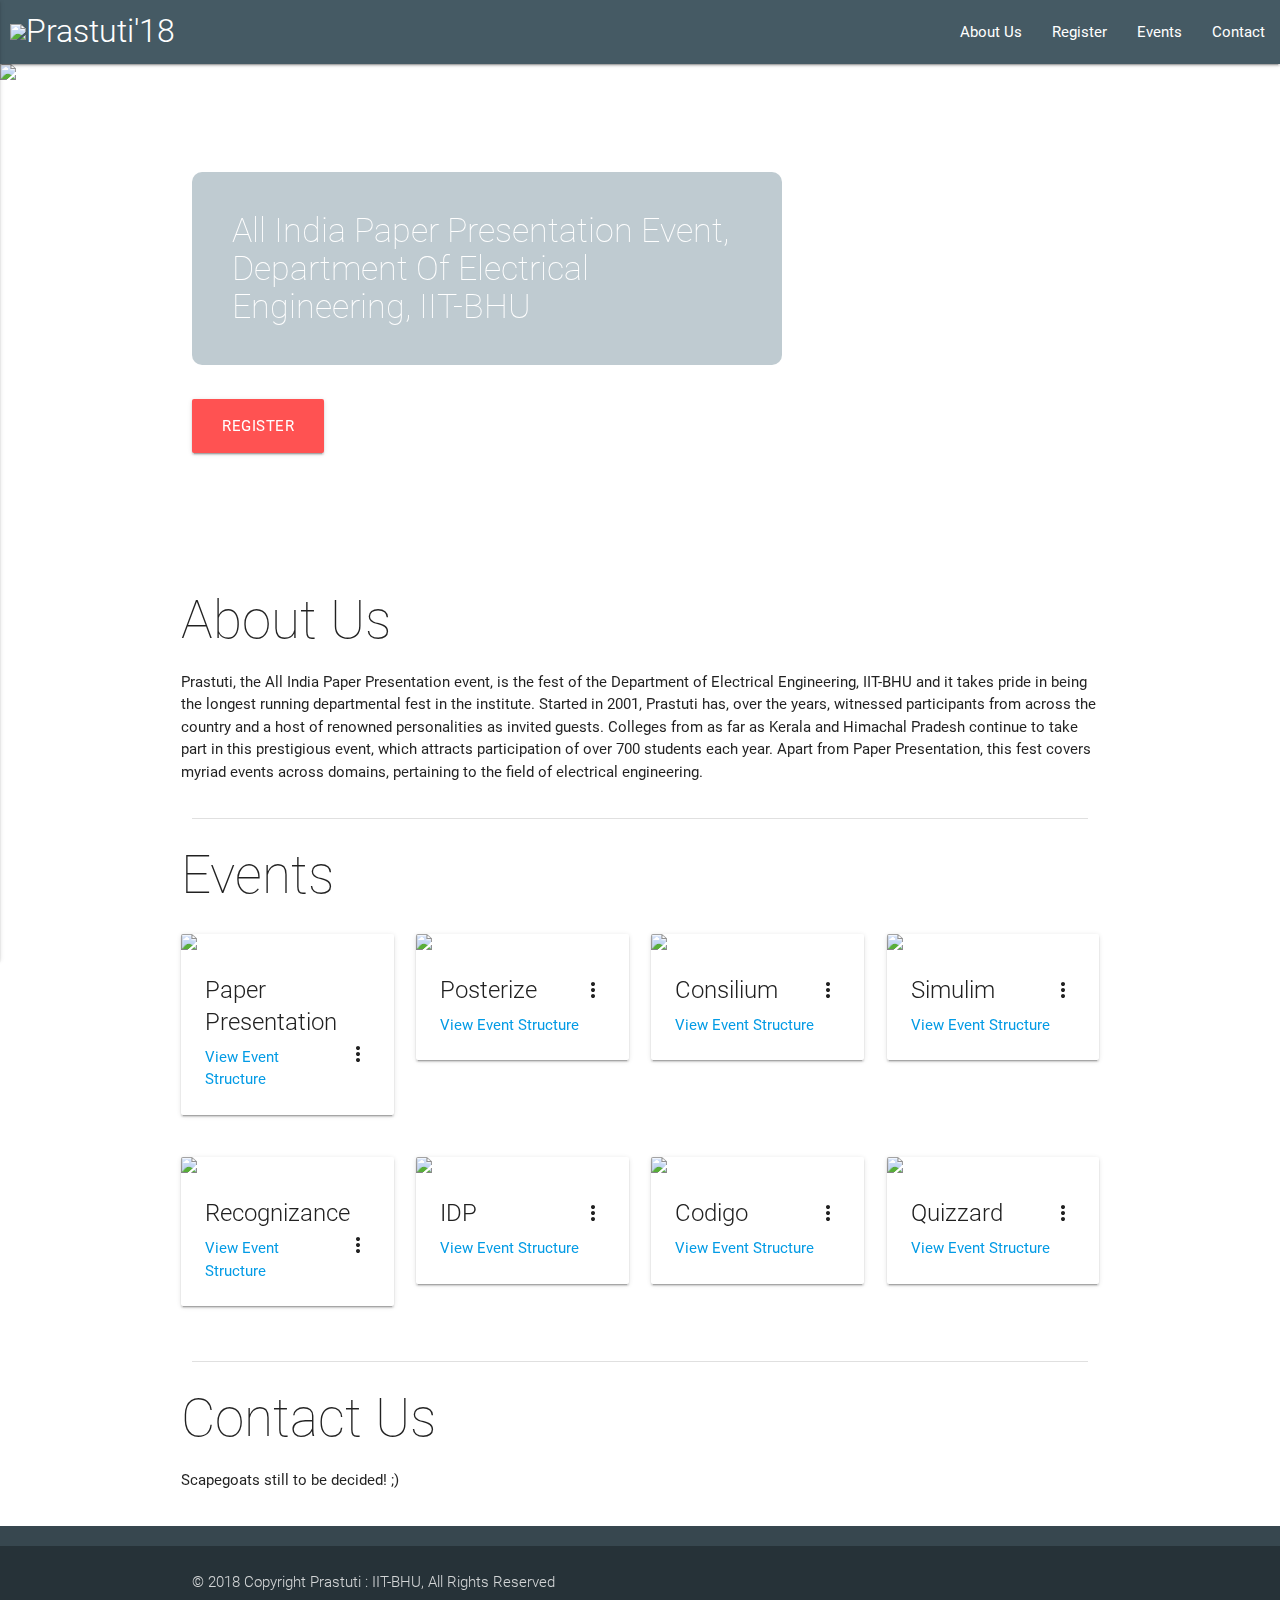
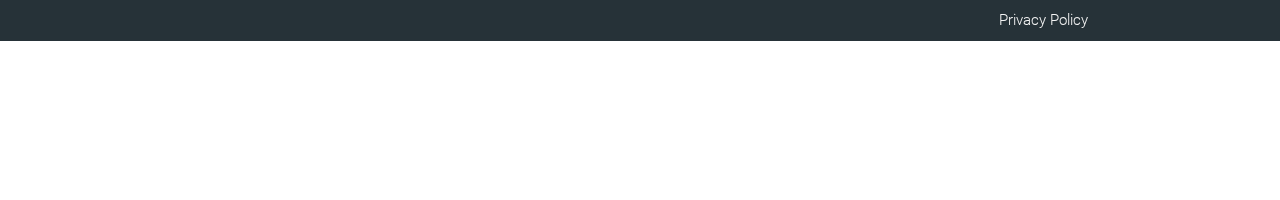
==== templates/index.html @ 7df14ff7 "directory structure changed" ====
<!DOCTYPE html>
<html lang="en">
<head>
	<meta charset="UTF-8">
	<meta name="viewport" content="width=device-width, initial-scale=1.0">
	<meta http-equiv="X-UA-Compatible" content="ie=edge">
	<!-- Compiled and minified CSS -->
  	<link rel="stylesheet" href="/static/css/materialize.min.css">
  	<link href="https://fonts.googleapis.com/icon?family=Material+Icons" rel="stylesheet">
	<link href="https://maxcdn.bootstrapcdn.com/font-awesome/4.7.0/css/font-awesome.min.css" rel="stylesheet">
	<link rel="stylesheet" type="text/css" href="/static/css/index_style.css">
	<title>Prastuti</title>
</head>
<body>

    <!-- Navigation Bar -->
    <nav>
        <div class="nav-wrapper blue-grey darken-2">
                <a href="#!" class="brand-logo"><span class="logo logoText valign-wrapper"><img src="static/images/bhuLogo3.png"/>Prastuti'18</span></a>
                <a href="#" data-activates="mobile-demo" class="button-collapse"><i class="material-icons">menu</i>
                <ul class="right hide-on-med-and-down">
                    <li><a href="#about">About Us</a></li>	
                    <li><a href="#">Register</a></li>
                    <li><a href="#events">Events</a></li>
                    <li><a href="#contact">Contact</a></li>
                </ul>
                <ul class="side-nav" id="mobile-demo">
                    <li><a href="#about">About Us</a></li>	
                    <li><a href="#">Register</a></li>
                    <li><a href="#events">Events</a></li>
                    <li><a href="#contact">Contact</a></li>
                </ul>
            </div>
      </nav>

      <!-- HERO SECTION -->
      <div class="parallax-container valign-wrapper">
        	<div class="container">
        		<div class="row">
        			<div class="col l8 s12 white-text">
        				<h4 class="thin-text left-align valign">All India Paper Presentation Event, Department Of Electrical Engineering, IIT-BHU</h4>
        			</div>
        		</div>
        		<div class="row">
        			<div class="col l4">
        				<a class="waves-effect btn-large hoverable red accent-2">Register</a>
        			</div>
        		</div>
        	</div>
      		<div class="parallax"><img src="static/images/laptop_cup_glasses.jpg"></div>
        </div>
        
        <!-- ABOUT US SECTION -->
        <div id="about" class="container">
            <div class="row">
                <h2 class="section-header">About Us</h2>
                <p>Prastuti, the All India Paper
                        Presentation event, is the fest of the
                        Department of Electrical Engineering, IIT-BHU
                        and it takes pride in being the
                        longest running departmental fest in
                        the institute. Started in 2001,
                        Prastuti has, over the years,
                        witnessed participants from across
                        the country and a host of renowned
                        personalities as invited guests.
                        Colleges from as far as Kerala and
                        Himachal Pradesh continue to take
                        part in this prestigious event, which
                        attracts participation of over 700
                        students each year. Apart from Paper
                        Presentation, this fest covers myriad events across domains,
                        pertaining to the field of electrical
                        engineering.</p>
            </div>
        </div>

        <div class="container">
            <div class="divider"></div>
        </div>

        <!-- EVENTS SECTION -->
        <div id="events" class="container">
            <div class="row">
                <h2 class="section-header">Events</h2>
                <div class="row">
                    <!-- PAPER PRESENTATION -->
                    <div class="col l3 m8 s8">
                        <div class="card">
                            <div class="card-image waves-effect waves-block waves-light">
                                <img class="activator" src="static/images/paperpresent.png">
                            </div>
                            <div class="card-content">
                                <span class="card-title activator grey-text text-darken-4">Paper Presentation<i class="material-icons right">more_vert</i></span>
                                <p><a href="#">View Event Structure</a></p>
                            </div>
                            <div class="card-reveal">
                                <span class="card-title grey-text text-darken-4">Paper Presentation<i class="material-icons right">close</i></span>
                                <p>A research paper analyzes a
                                        perspective or argues a point. So,
                                        this event aims to bring to the fore,
                                        the ideas that could change things
                                        for the better and to exchange views
                                        on that idea with others.
                                        Regardless of the type of research,
                                        you are up to, your finished research
                                        paper should present your own
                                        thinking backed up by others' ideas
                                        and information. </p>
                            </div>
                        </div>
                    </div>

                    <!-- POSTERIZE -->
                    <div class="col l3 m8 s8">
                        <div class="card">
                            <div class="card-image waves-effect waves-block waves-light">
                                <img class="activator" src="static/images/posterize.png">
                            </div>
                            <div class="card-content">
                                <span class="card-title activator grey-text text-darken-4">Posterize<i class="material-icons right">more_vert</i></span>
                                <p><a href="#">View Event Structure</a></p>
                            </div>
                            <div class="card-reveal">
                                <span class="card-title grey-text text-darken-4">Posterize<i class="material-icons right">close</i></span>
                                <p>Posters are legitimate and popular
                                        presentation format for research.
                                        Research posters summarize
                                        information or research concisely and
                                        attractively to help publicize it and
                                        generate discussion. The poster is
                                        usually a mixture of a brief text
                                        mixed with tables, graphs, pictures,
                                        and other presentation formats.</p>
                            </div>
                        </div>
                    </div>

                    <!-- CONSILIUM -->
                    <div class="col l3 m8 s8">
                        <div class="card">
                            <div class="card-image waves-effect waves-block waves-light">
                                <img class="activator" src="static/images/consilium.png">
                            </div>
                            <div class="card-content">
                                <span class="card-title activator grey-text text-darken-4">Consilium<i class="material-icons right">more_vert</i></span>
                                <p><a href="#">View Event Structure</a></p>
                            </div>
                            <div class="card-reveal">
                                <span class="card-title grey-text text-darken-4">Consilium<i class="material-icons right">close</i></span>
                                <p>Nowadays, we are surrounded by
                                        plethora of digital circuits. From
                                        smartphones to smartwatch. Digital
                                        circuits has become a part and parcel
                                        of life and is growing day by day. So
                                        knowledge of circuit design and its
                                        working is important to get to know
                                        the heart of it. But designing is not a
                                        skill that can be learnt from
                                        textbooks. It needs to be learnt by
                                        experience and wishful thinking. It
                                        requires proper ‘Consilium’ and a
                                        clear head for incisive planning.
                                        Through our event, we plan to test a
                                        person's ability to think on their feet
                                        and meticulously design electric
                                        circuits with meagre resources, hence
                                        the name ‘CONSILIUM’.</p>
                            </div>
                        </div>
                    </div>

                    <!-- SIMULIM -->
                    <div class="col l3 m8 s8">
                        <div class="card">
                            <div class="card-image waves-effect waves-block waves-light">
                                <img class="activator" src="static/images/simulim.png">
                            </div>
                            <div class="card-content">
                                <span class="card-title activator grey-text text-darken-4">Simulim<i class="material-icons right">more_vert</i></span>
                                <p><a href="#">View Event Structure</a></p>
                            </div>
                            <div class="card-reveal">
                                <span class="card-title grey-text text-darken-4">Simulim<i class="material-icons right">close</i></span>
                                <p>Simulim is the event which introduces
                                        you to the basic world of simulation
                                        and explains the need of
                                        simulation in Electrical Engineering.
                                        The idea acquired during the basic
                                        simulations would help to design
                                        and develop many circuits and analyse
                                        them using advanced simulation
                                        techniques.
                                        Simulink of MATLAB would be used
                                        for the event as a standard.</p>
                            </div>
                        </div>
                    </div>

                </div>

                <div class="row">
                    <!-- RECOGNIZANCE -->
                    <div class="col l3 m8 s8">
                        <div class="card">
                            <div class="card-image waves-effect waves-block waves-light">
                                <img class="activator" src="static/images/recognizance.png">
                            </div>
                            <div class="card-content">
                                <span class="card-title activator grey-text text-darken-4">Recognizance<i class="material-icons right">more_vert</i></span>
                                <p><a href="#">View Event Structure</a></p>
                            </div>
                            <div class="card-reveal">
                                <span class="card-title grey-text text-darken-4">Recognizance<i class="material-icons right">close</i></span>
                                <p>Machine Learning is the science of
                                        getting computers to learn and act
                                        like humans do, and improve their
                                        learning over time in autonomous
                                        fashion, by feeding them data and
                                        information in the form of
                                        observations and real-world
                                        interactions.</p>
                            </div>
                        </div>
                    </div>

                    <!-- IDP -->
                    <div class="col l3 m8 s8">
                        <div class="card">
                            <div class="card-image waves-effect waves-block waves-light">
                                <img class="activator" src="static/images/idp.png">
                            </div>
                            <div class="card-content">
                                <span class="card-title activator grey-text text-darken-4">IDP<i class="material-icons right">more_vert</i></span>
                                <p><a href="#">View Event Structure</a></p>
                            </div>
                            <div class="card-reveal">
                                <span class="card-title grey-text text-darken-4">IDP<i class="material-icons right">close</i></span>
                                <p>Industry Defined Problem or IDP is an
                                        event where one can get acquainted
                                        with real-life industrial problems,
                                        how they work, the problems faced by
                                        them and simultaneously device an
                                        effective real-life solution that can
                                        be materialized. This event provides
                                        opportunities for those thriving
                                        minds which look for another way
                                        around state-of-the-art technologies.
                                        This event provides an opportunity
                                        for many groundbreaking ideas and
                                        designs as participants come up with
                                        unique ways to provide convoluted
                                        solutions to highly complex
                                        problems.</p>
                            </div>
                        </div>
                    </div>

                    <!-- CODIGO -->
                    <div class="col l3 m8 s8">
                        <div class="card">
                            <div class="card-image waves-effect waves-block waves-light">
                                <img class="activator" src="static/images/codigo.png">
                            </div>
                            <div class="card-content">
                                <span class="card-title activator grey-text text-darken-4">Codigo<i class="material-icons right">more_vert</i></span>
                                <p><a href="#">View Event Structure</a></p>
                            </div>
                            <div class="card-reveal">
                                <span class="card-title grey-text text-darken-4">Codigo<i class="material-icons right">close</i></span>
                                <p>Codigo is a coding event based on the
                                        format of competitive programming.
                                        The motive for this event is to
                                        explore the area of programming
                                        which deals with problem solving
                                        through logical, mathematical and
                                        reasoning skills.</p>
                            </div>
                        </div>
                    </div>

                    <!-- QUIZZARD -->
                    <div class="col l3 m8 s8">
                        <div class="card">
                            <div class="card-image waves-effect waves-block waves-light">
                                <img class="activator" src="static/images/quizzard.png">
                            </div>
                            <div class="card-content">
                                <span class="card-title activator grey-text text-darken-4">Quizzard<i class="material-icons right">more_vert</i></span>
                                <p><a href="#">View Event Structure</a></p>
                            </div>
                            <div class="card-reveal">
                                <span class="card-title grey-text text-darken-4">Quizzard<i class="material-icons right">close</i></span>
                                <p>This event will test your knowledge in
                                        subjects related to electrical domain
                                        and general aptitude
                                        The participants will be facing
                                        interesting Questions from the field
                                        of Electrical Circuits, Inventions etc.</p>
                            </div>
                        </div>
                    </div>
                        

                </div>
            </div>
        </div>
        
        <!--  CONTACT US SECTION -->
        <div id="contact" class="container">
            <div class="divider"></div>
        </div>
        <div class="container">
            <div class="row">
                <h2 class="section-header">Contact Us</h2>
                <p>Scapegoats still to be decided! ;)</p>
            </div>
        </div>

        <!-- Page Footer -->
        <footer class="page-footer blue-grey darken-3">
            <div class="footer-copyright blue-grey darken-4">
                <div class="container">
                    <p>&copy; 2018 Copyright Prastuti : IIT-BHU, All Rights Reserved</p>
                    <a href="#" class="grey-text text-lighten-4 right">Privacy Policy</a>
                </div>
            </div>
        </footer>

	<script src="/static/js/jquery-3.2.1.min.js"></script>
  	<script src="/static/js/materialize.min.js"></script>
	<script src="/static/js/index_scripts.js"></script>
</body>
</html>
---- static/css/index_style.css ----
body{
	min-height: 200vh;
}

.logo{
	font-weight: 100;
	padding-left: 10px;	
}

.parallax-container {
	height: 500px;
}

.thin-text{
	font-weight: 100;
	background: rgba(96, 125, 139, .4);
	padding: 40px;
	border-radius: 10px;
}

.section-header{
	font-weight: 100;
}

.logoText{
    font-weight: 300;
    padding-left: 10px;
}
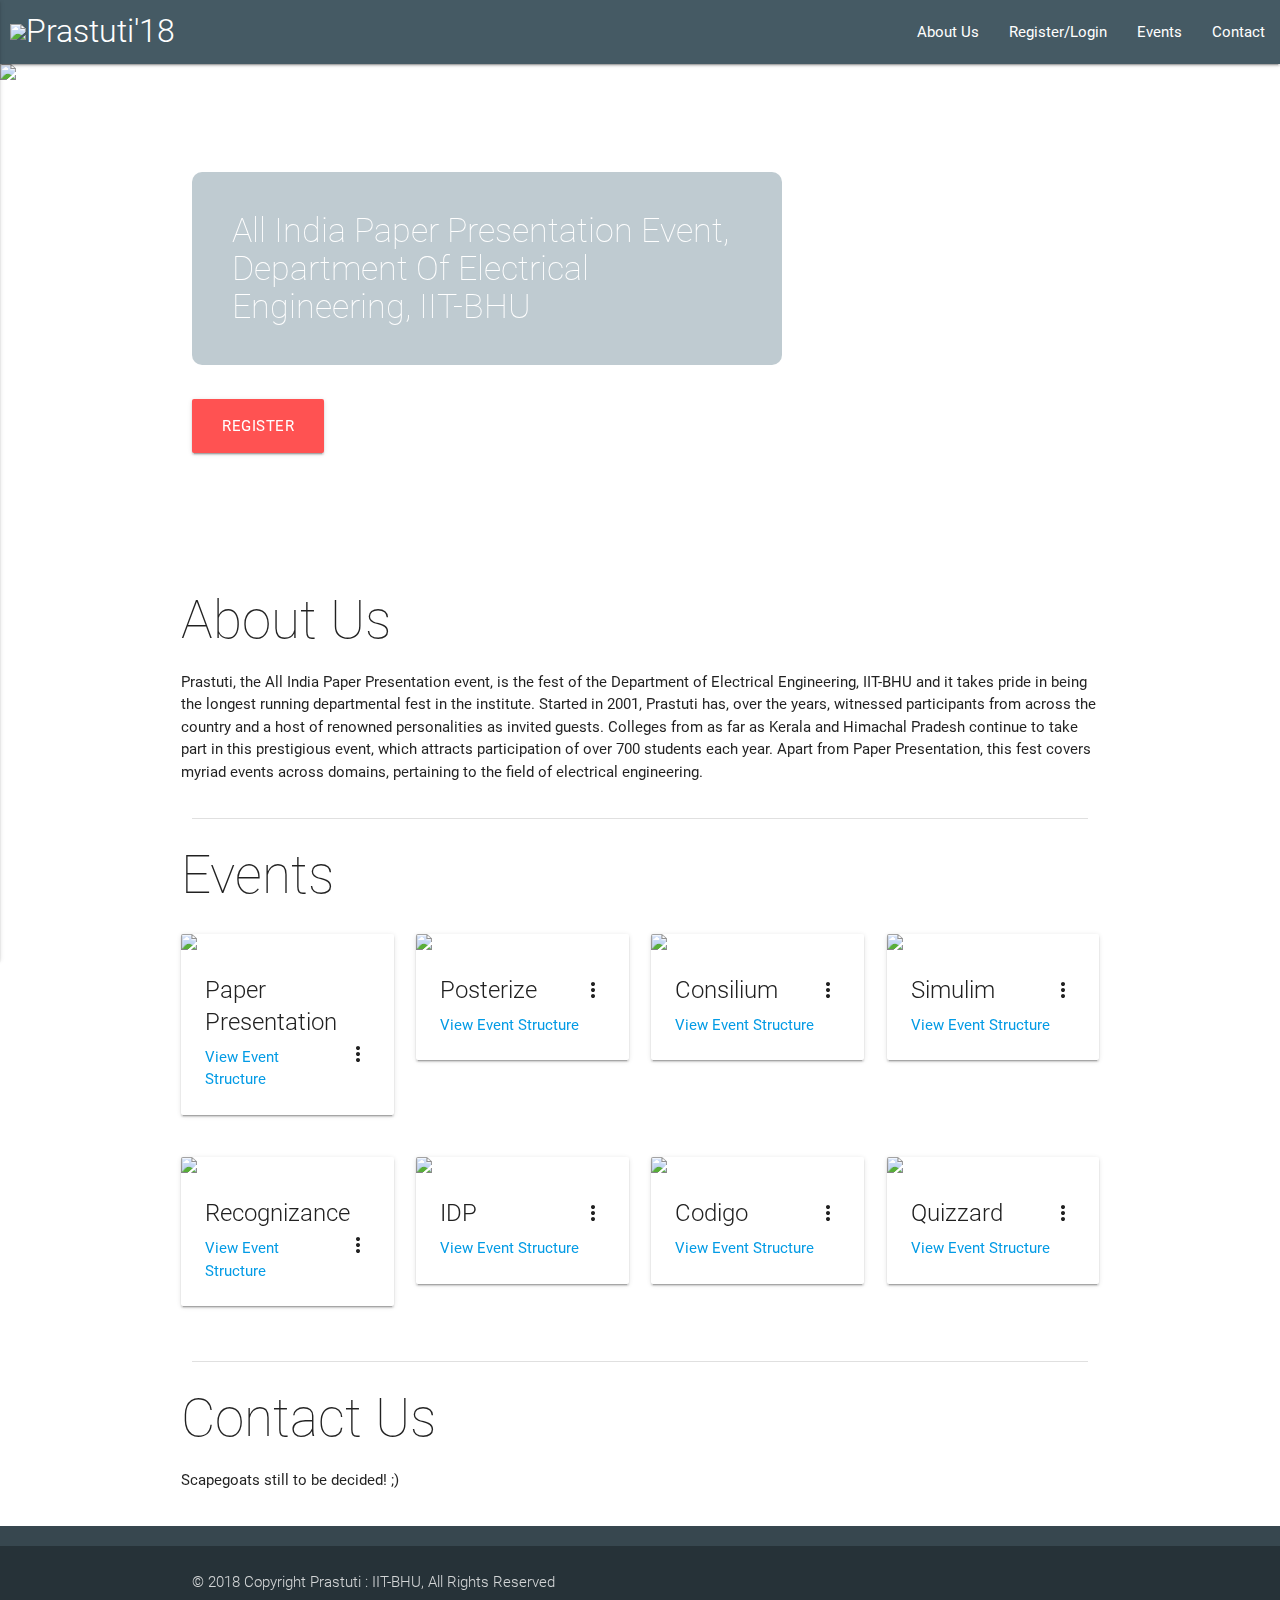
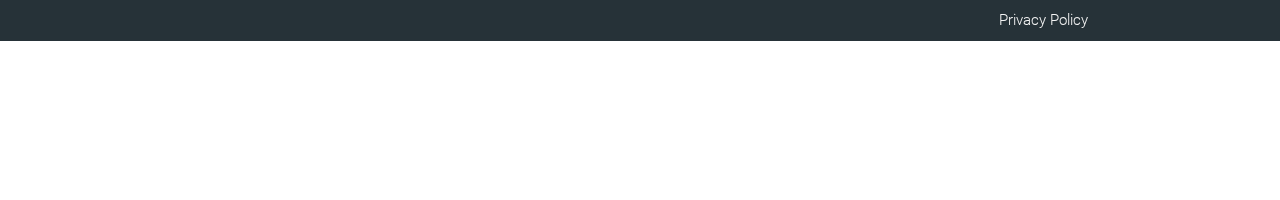
==== commit 312a50aa: "User login and registration" ====
--- a/templates/index.html
+++ b/templates/index.html
@@ -20,13 +20,13 @@
                 <a href="#" data-activates="mobile-demo" class="button-collapse"><i class="material-icons">menu</i>
                 <ul class="right hide-on-med-and-down">
                     <li><a href="#about">About Us</a></li>	
-                    <li><a href="#">Register</a></li>
+                    <li><a href="#">Register/Login</a></li>
                     <li><a href="#events">Events</a></li>
                     <li><a href="#contact">Contact</a></li>
                 </ul>
                 <ul class="side-nav" id="mobile-demo">
                     <li><a href="#about">About Us</a></li>	
-                    <li><a href="#">Register</a></li>
+                    <li><a href="#">Register/Login</a></li>
                     <li><a href="#events">Events</a></li>
                     <li><a href="#contact">Contact</a></li>
                 </ul>
